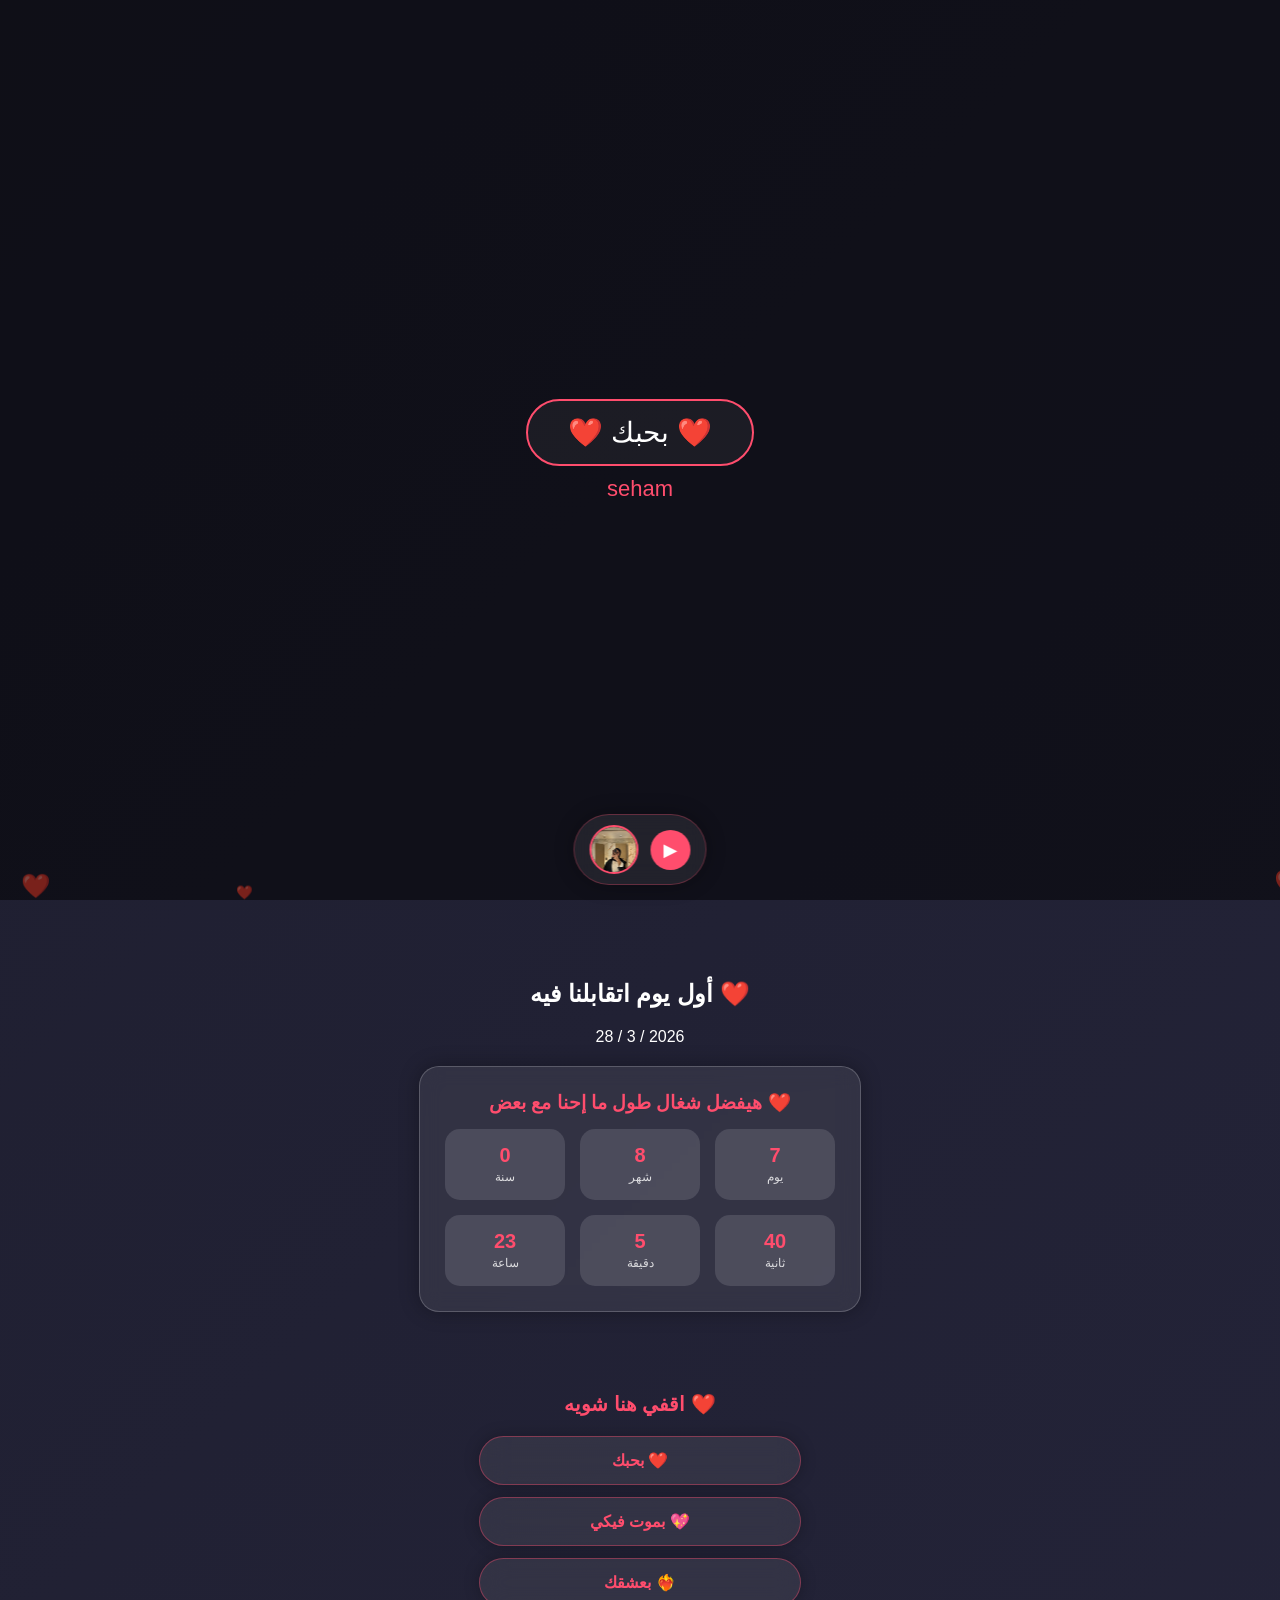
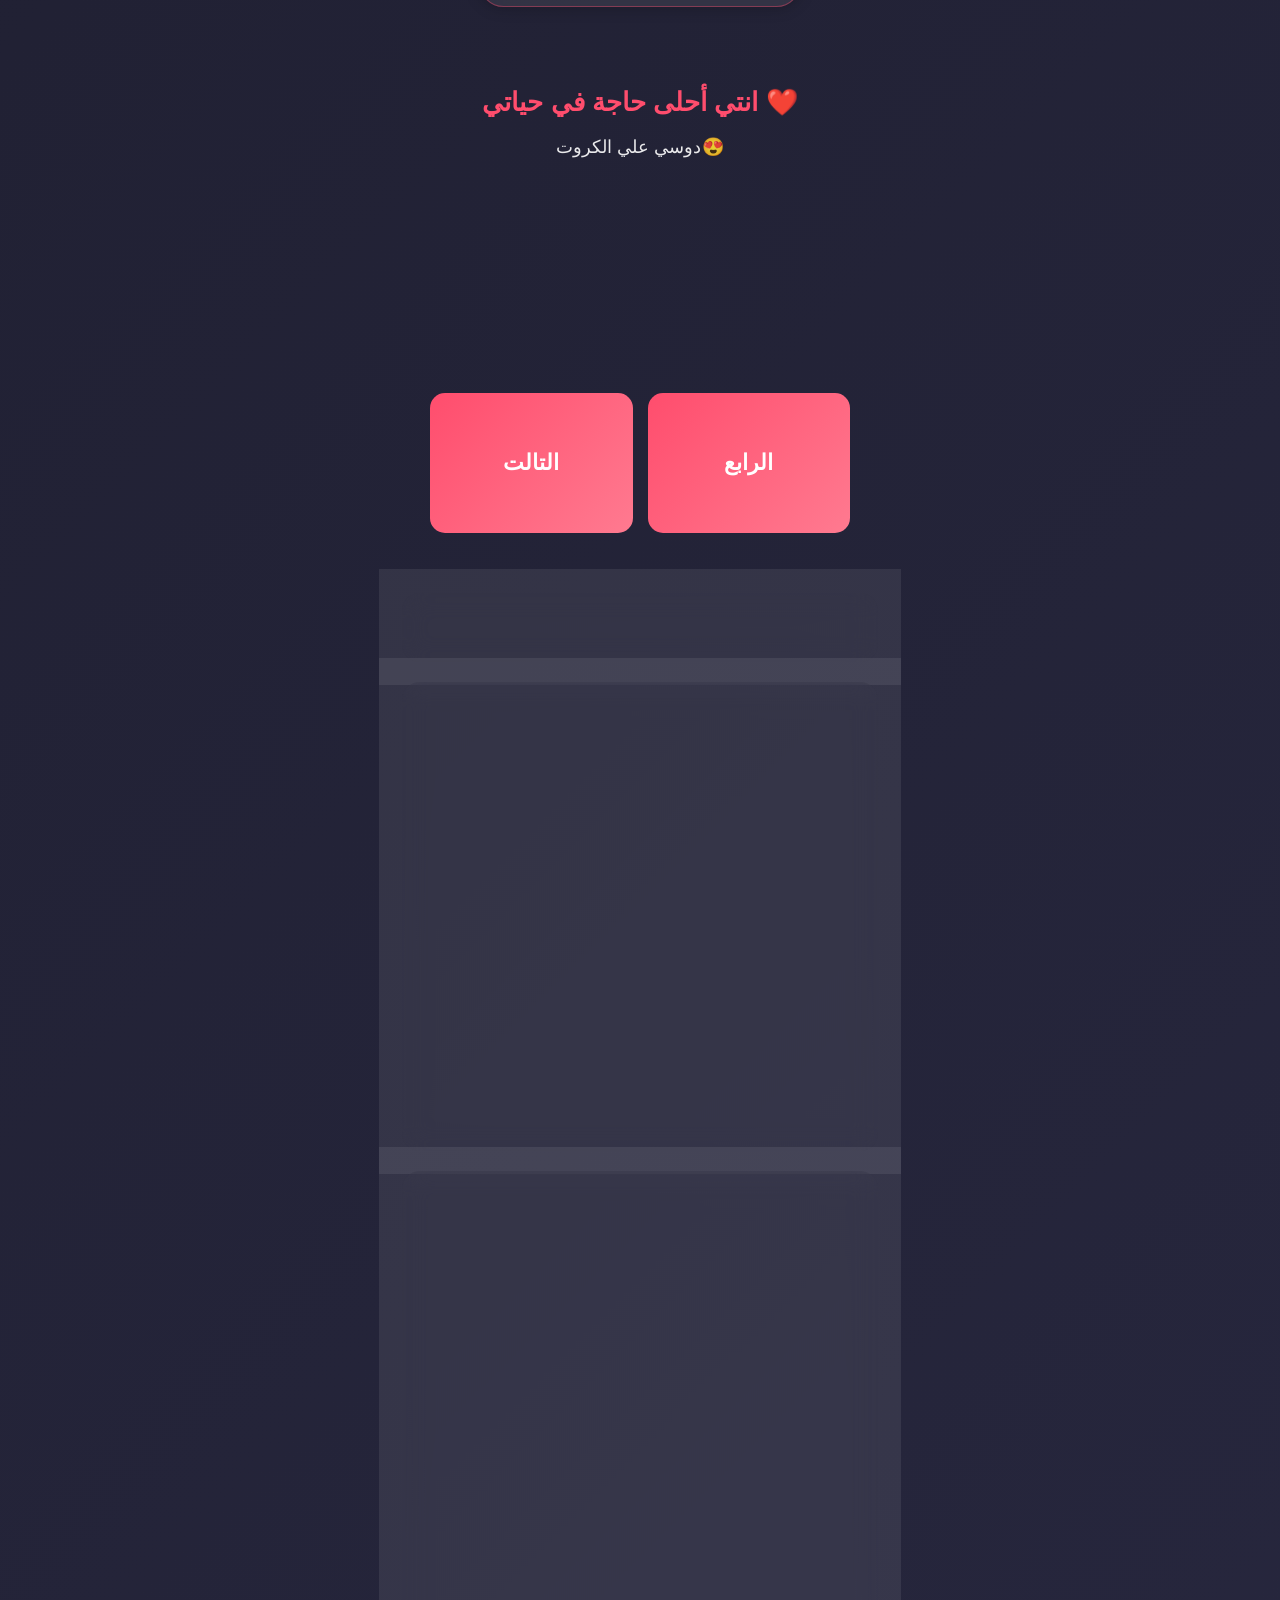
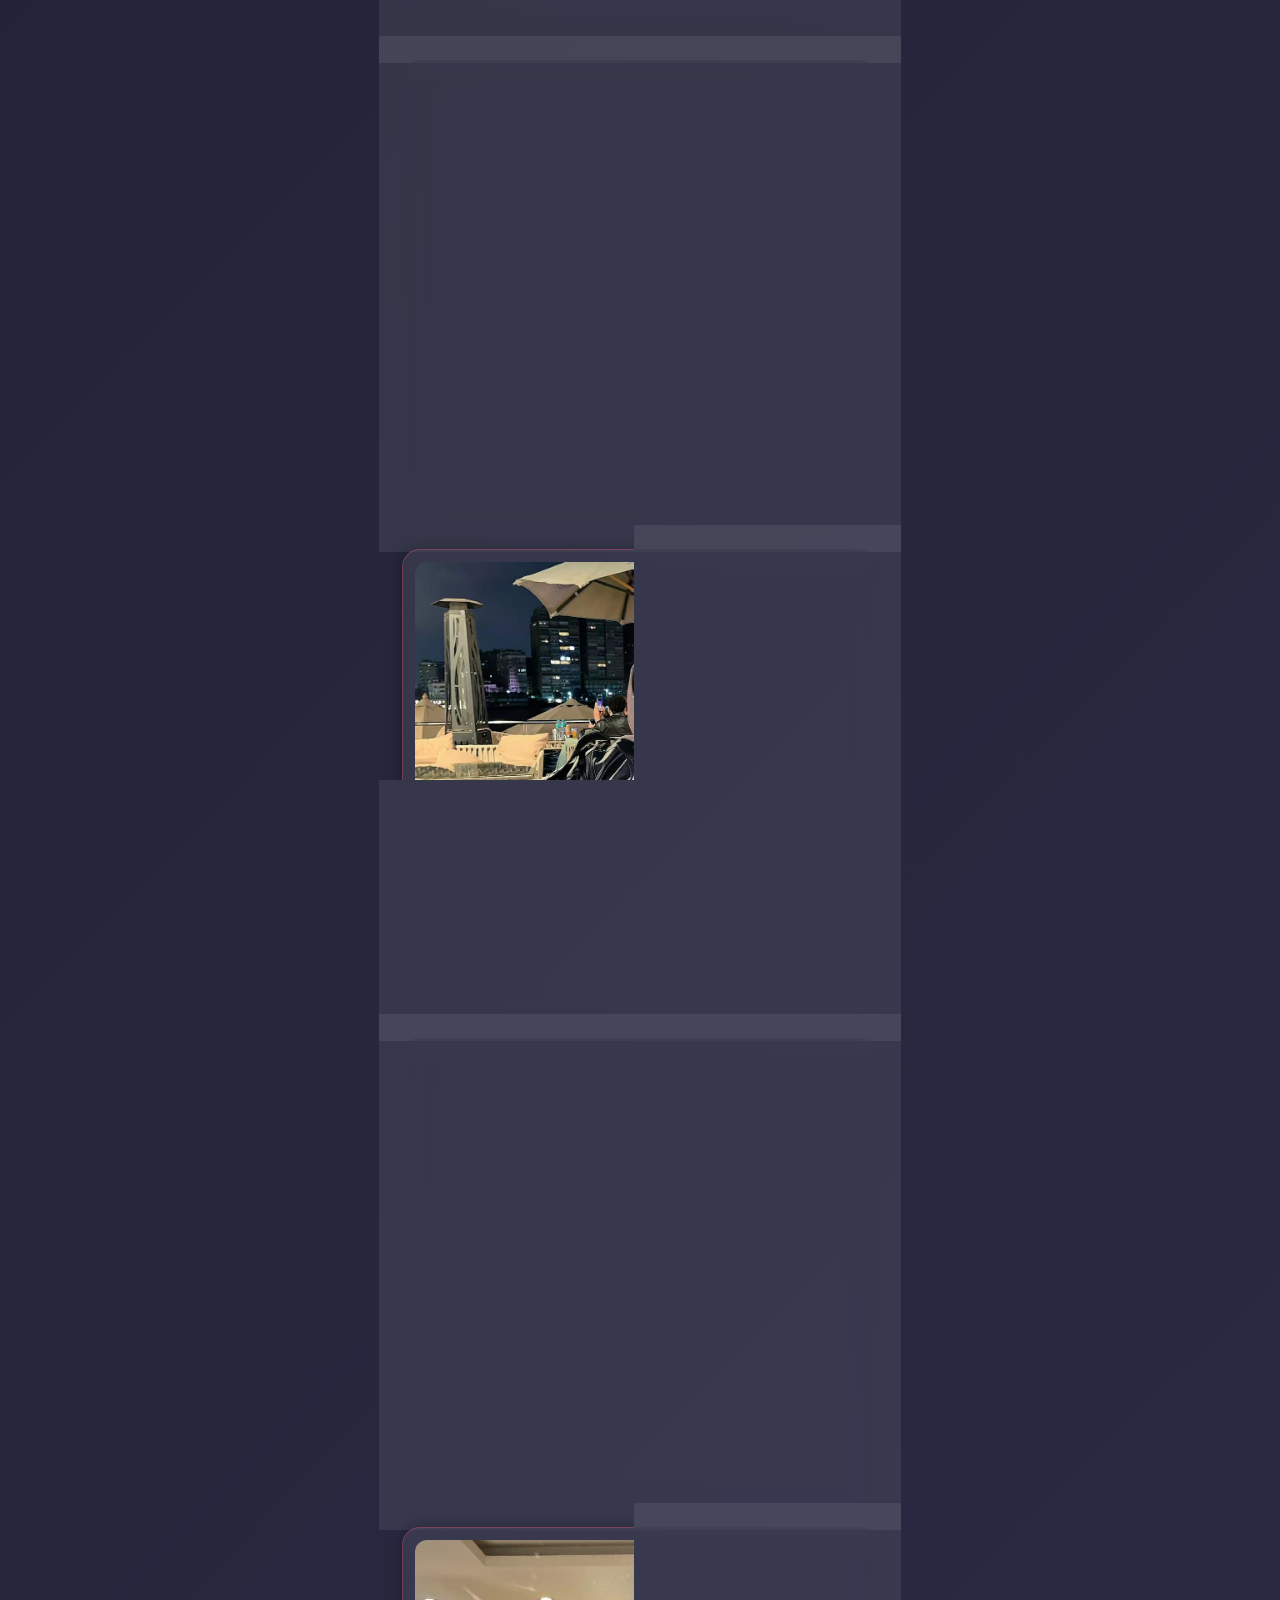
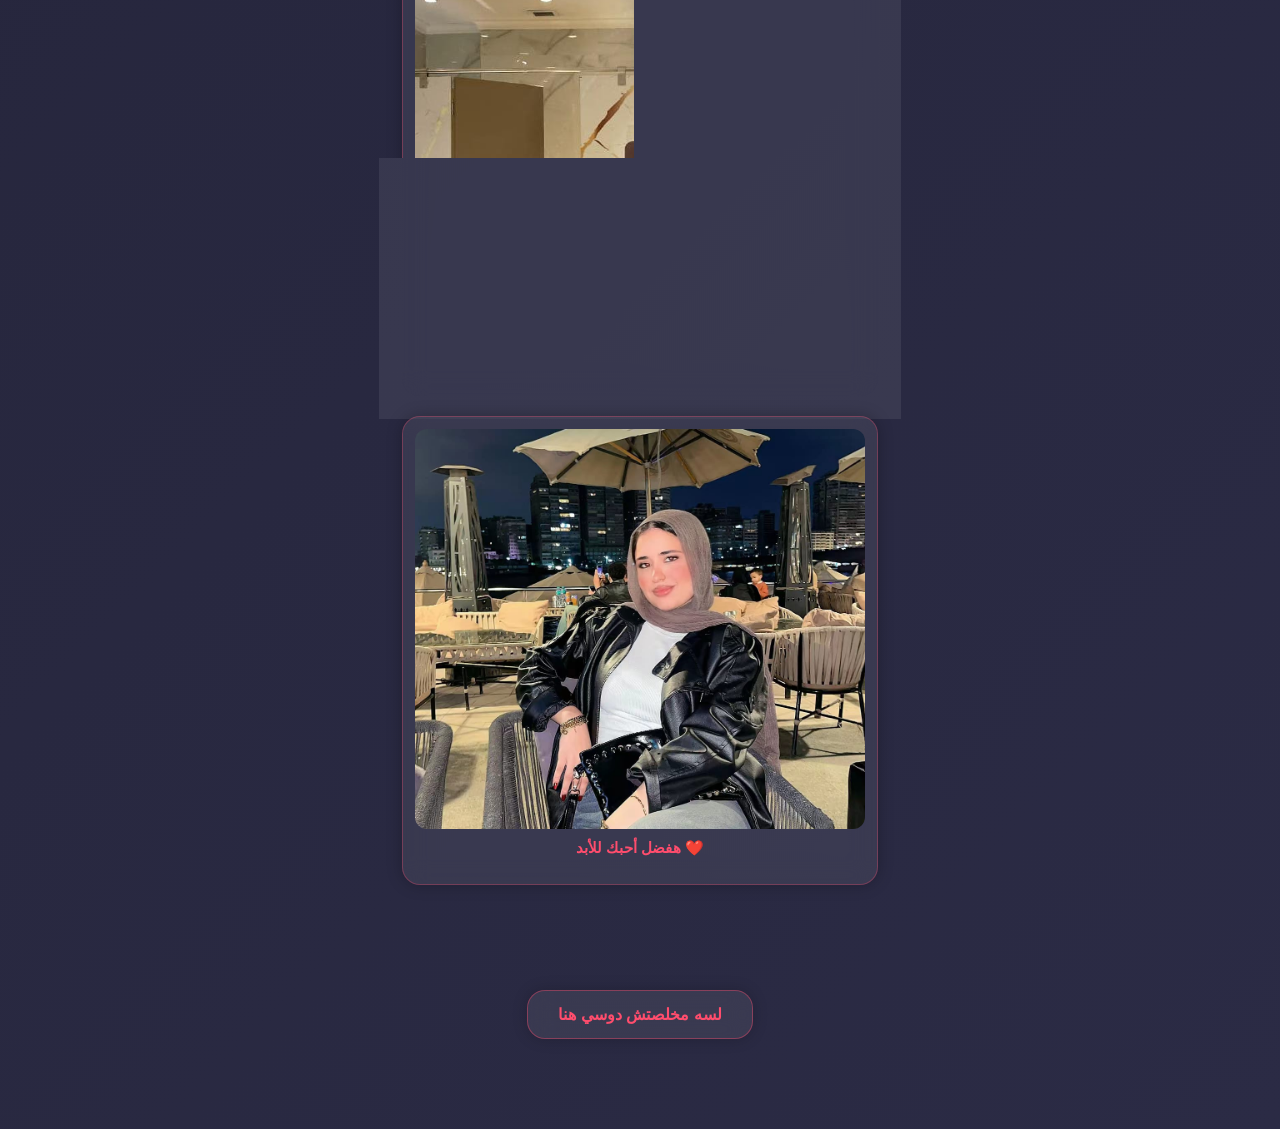
==== Home.html @ 2b034e65 "Add files via upload" ====
<!doctype html>
<html lang="ar">
  <head>
    <meta charset="UTF-8" />
    <title>My Love ❤️</title>
    <meta name="viewport" content="width=device-width, initial-scale=1.0" />
    <link rel="stylesheet" href="home.css" />
  </head>

  <body>
<div class="music-bar">

  <img src="soska 1.jpeg" class="music-img" id="musicImg">

  <button class="music-btn" onclick="toggleMusic()" id="musicBtn">
    ▶
  </button>

</div>

<audio id="music" loop>
  <source src="1583051726_tk.mp3" type="audio/mp3">
</audio>

    <div class="hero">
      <video autoplay muted loop class="hero-video">
        <source src="video.mp4" type="video/mp4" />
      </video>

      <div class="love-box">❤️ بحبك ❤️</div>
      <div class="name">seham</div>
    </div>
    <div class="section">
      <h2>أول يوم اتقابلنا فيه ❤️</h2>
      <p>28 / 3 / 2026</p>

      <!-- COUNTER -->
      <div class="counter-wrapper">
        <div class="counter-box">
          <h3 style="margin: 0 0 15px 0; color: #ff4d6d">
            هيفضل شغال طول ما إحنا مع بعض ❤️
          </h3>

          <div class="counter-grid">
            <div class="time-box">
              <span id="years">0</span><small>سنة</small>
            </div>
            <div class="time-box">
              <span id="months">0</span><small>شهر</small>
            </div>
            <div class="time-box">
              <span id="days">0</span><small>يوم</small>
            </div>
            <div class="time-box">
              <span id="hours">0</span><small>ساعة</small>
            </div>
            <div class="time-box">
              <span id="minutes">0</span><small>دقيقة</small>
            </div>
            <div class="time-box">
              <span id="seconds">0</span><small>ثانية</small>
            </div>
          </div>
        </div>
      </div>
    </div>

    <div class="stop-section">
      <h3>اقفي هنا شويه ❤️</h3>

      <div class="love-boxes">
        <div class="love-card">بحبك ❤️</div>
        <div class="love-card">بموت فيكي 💖</div>
        <div class="love-card">بعشقك ❤️‍🔥</div>
      </div>
    </div>

    <div class="section love-text">
      <h2>انتي أحلى حاجة في حياتي ❤️</h2>
      <p>دوسي علي الكروت😍</p>
    </div>

    <div class="cards">
      <div class="card" onclick="flip(this)">
        <div class="inner">
          <div class="front">اول كارت اهو</div>
          <div class="back">محبتش</div>
        </div>
      </div>

      <div class="card" onclick="flip(this)">
        <div class="inner">
          <div class="front">التاني</div>
          <div class="back">ولا بحب</div>
        </div>
      </div>

      <div class="card" onclick="flip(this)">
        <div class="inner">
          <div class="front">التالت</div>
          <div class="back">ولا هحب حد</div>
        </div>
      </div>

      <div class="card" onclick="flip(this)">
        <div class="inner">
          <div class="front">الرابع</div>
          <div class="back">زي ما حبيتك ❤️</div>
        </div>
      </div>
    </div>

    <div class="section glass-gallery">
      <div class="memory">
        <p>حياتي باختصار هنا <span class="down-hand">👇</span></p>
      </div>

      <div class="memory">
        <img src="soska 1.jpeg" />
        <p>ضحكتك اللي تخليني أعيش 😍</p>
      </div>

      <div class="memory">
        <img src="soska 2.jpeg" />
        <p>كل يوم معاكي أحلى ❤️</p>
      </div>

      <div class="memory">
        <img src="soska 3.jpeg" />
        <p>قلبك أجمل حاجة 💖</p>
      </div>

      <div class="memory">
        <img src="soska 4.jpeg" />
        <p>بحبك أكتر من نفسي ❤️</p>
      </div>

      <div class="memory">
        <img src="soska 5.jpeg" />
        <p>انتي الحلم الحقيقي ✨</p>
      </div>

      <div class="memory">
        <img src="soska 1.jpeg" />
        <p>وجودك أمان 😍</p>
      </div>

      <div class="memory">
        <img src="soska 4.jpeg" />
        <p>هفضل أحبك للأبد ❤️</p>
      </div>
    </div>

    <button class="glass-btn pulse-btn" onclick="showPopup()">
      لسه مخلصتش دوسي هنا
    </button>

    <div id="popup">
      <div class="popup-content">
        <h2>سوسكا ❤️</h2>
        <p id="msg"></p>
        <button class="close" onclick="closePopup()">اقفلي ❤️</button>
      </div>
    </div>

    <script>
      /* music */
      document.body.addEventListener(
        "click",
        () => {
          document.getElementById("music").play();
        },
        { once: true },
      );

      /* counter */
      let start = new Date("2026-03-28T00:00:00");

      function updateCounter() {
        let now = new Date();

        let years = now.getFullYear() - start.getFullYear();
        let months = now.getMonth() - start.getMonth();
        let days = now.getDate() - start.getDate();
        let hours = now.getHours() - start.getHours();
        let minutes = now.getMinutes() - start.getMinutes();
        let seconds = now.getSeconds() - start.getSeconds();

        if (seconds < 0) {
          seconds += 60;
          minutes--;
        }
        if (minutes < 0) {
          minutes += 60;
          hours--;
        }
        if (hours < 0) {
          hours += 24;
          days--;
        }
        if (days < 0) {
          let prevMonthDays = new Date(
            now.getFullYear(),
            now.getMonth(),
            0,
          ).getDate();
          days += prevMonthDays;
          months--;
        }
        if (months < 0) {
          months += 12;
          years--;
        }

        document.getElementById("years").innerText = years;
        document.getElementById("months").innerText = months;
        document.getElementById("days").innerText = days;
        document.getElementById("hours").innerText = hours;
        document.getElementById("minutes").innerText = minutes;
        document.getElementById("seconds").innerText = seconds;
      }

      setInterval(updateCounter, 1000);
      updateCounter();

      /* flip cards */
      function flip(el) {
        el.classList.toggle("flipped");
      }

      /* popup */
      function showPopup() {
        document.getElementById("popup").style.display = "flex";

        let message = "انتي أجمل حاجة في حياتي ومش هقدر أعيش من غيرك ❤️";
        let i = 0;

        document.getElementById("msg").innerText = "";

        let interval = setInterval(() => {
          document.getElementById("msg").innerText += message[i];
          i++;
          if (i >= message.length) clearInterval(interval);
        }, 70);
      }

      function closePopup() {
        document.getElementById("popup").style.display = "none";
      }

      /* hearts */
      setInterval(() => {
        let heart = document.createElement("div");
        heart.className = "heart";
        heart.innerText = "❤️";
        heart.style.left = Math.random() * 100 + "vw";
        heart.style.fontSize = Math.random() * 20 + 10 + "px";

        document.body.appendChild(heart);

        setTimeout(() => heart.remove(), 5000);
      }, 500);

let music = document.getElementById("music");
let img = document.getElementById("musicImg");
let btn = document.getElementById("musicBtn");

function toggleMusic() {
    if (music.paused) {
        music.play();
        img.classList.remove("paused");
        btn.innerHTML = "⏸";
    } else {
        music.pause();
        img.classList.add("paused");
        btn.innerHTML = "▶";
    }
}
    </script>
  </body>
</html>
---- home.css ----
body {
        margin: 0;
        font-family: Arial;
        text-align: center;
        background: linear-gradient(135deg, #1e1e2f, #2b2b45);
        color: white;
        overflow-x: hidden;
        scroll-behavior: smooth;
      }

      /* hearts */
      .heart {
        position: fixed;
        bottom: 0;
        color: #ff4d6d;
        animation: float 5s linear infinite;
      }

      @keyframes float {
        0% {
          transform: translateY(0);
          opacity: 1;
        }
        100% {
          transform: translateY(-800px);
          opacity: 0;
        }
      }

.hero {
    height: 100vh;
    display: flex;
    flex-direction: column;
    justify-content: center;
    align-items: center;
    position: relative;
    overflow: hidden;
}

/* الفيديو في الخلفية */
.hero-video {
    position: absolute;
    top: 0;
    left: 0;

    width: 100%;
    height: 100%;

    object-fit: cover;
    z-index: 1;
}

/* overlay عشان الكلام يبان */
.hero::before {
    content: "";
    position: absolute;
    top: 0;
    left: 0;

    width: 100%;
    height: 100%;

    background: rgba(0,0,0,0.5);
    z-index: 2;
}

/* الكلام فوق الفيديو */
.hero > *:not(video) {
    position: relative;
    z-index: 3;
}

      .love-box {
        border: 2px solid #ff4d6d;
        border-radius: 50px;
        padding: 15px 40px;
        font-size: 28px;
        background: rgba(255, 255, 255, 0.05);
      }

      .name {
        font-size: 22px;
        color: #ff4d6d;
        margin-top: 10px;
      }

      /* sections */
      .section {
        margin: 80px 0;
      }

      /* ====== COUNTER STYLES ====== */

      .counter-wrapper {
        display: flex;
        justify-content: center;
        margin-top: 20px;
      }

      .counter-box {
        background: rgba(255, 255, 255, 0.08);
        border: 1px solid rgba(255, 255, 255, 0.2);
        padding: 25px;
        border-radius: 20px;
        backdrop-filter: blur(10px);
        box-shadow: 0 0 20px rgba(0, 0, 0, 0.3);
      }

      .counter-grid {
        display: grid;
        grid-template-columns: repeat(3, 1fr);
        gap: 15px;
      }

      .time-box {
        background: rgba(255, 255, 255, 0.12);
        padding: 15px;
        border-radius: 15px;
        min-width: 90px;
      }

      .time-box span {
        display: block;
        font-size: 20px;
        font-weight: bold;
        color: #ff4d6d;
      }

      .time-box small {
        font-size: 12px;
        opacity: 0.8;
      }

      /* cards */
      .cards {
        display: flex;
        justify-content: center;
        gap: 15px;
        flex-wrap: wrap;
      }

      .card {
        width: 110px;
        height: 140px;
        perspective: 1000px;
        cursor: pointer;
      }

      .inner {
        width: 100%;
        height: 100%;
        position: relative;
        transition: 0.6s;
        transform-style: preserve-3d;
      }

      .card.flipped .inner {
        transform: rotateY(180deg);
      }

      .front,
      .back {
        position: absolute;
        width: 100%;
        height: 100%;
        border-radius: 15px;
        display: flex;
        align-items: center;
        justify-content: center;
        backface-visibility: hidden;
      }

      .front {
        background: #ff4d6d;
      }
      .back {
        background: #fff;
        color: #ff4d6d;
        transform: rotateY(180deg);
      }

      /* gallery */
      .gallery {
        display: flex;
        flex-wrap: wrap;
        justify-content: center;
      }

      .photo {
        margin: 10px;
      }

      .photo img {
        width: 120px;
        border-radius: 10px;
      }



#popup {
    display: none;
    position: fixed;
    top: 0;
    left: 0;
    width: 100%;
    height: 100%;

    background: rgba(0,0,0,0.6);
    backdrop-filter: blur(6px);
    -webkit-backdrop-filter: blur(6px);

    justify-content: center;
    align-items: center;
}

/* glass box */
.popup-content {
    width: 85%;
    max-width: 400px;
    padding: 25px;
    border-radius: 20px;

    background: rgba(255, 255, 255, 0.08);
    backdrop-filter: blur(15px);
    -webkit-backdrop-filter: blur(15px);

    border: 1px solid rgba(255, 77, 109, 0.3);
    box-shadow: 0 0 25px rgba(0,0,0,0.4);

    text-align: center;

    animation: popIn 0.4s ease;
}

/* title */
.popup-content h2 {
    color: #ff4d6d;
    margin-bottom: 10px;
}

/* message */
#msg {
    font-size: 16px;
    line-height: 1.8;   
    color: white;
    margin-bottom: 20px;
    white-space: pre-wrap; 
    word-break: break-word;
}

/* close button */
.close {
    padding: 10px 20px;
    border: 1px solid rgba(255, 77, 109, 0.4);
    border-radius: 15px;

    background: rgba(255, 255, 255, 0.08);
    backdrop-filter: blur(10px);

    color: #ff4d6d;
    font-weight: bold;

    cursor: pointer;
    transition: 0.3s;
}

.close:hover {
    transform: scale(1.05);
    box-shadow: 0 0 20px rgba(255, 77, 109, 0.4);
}

/* animation */
@keyframes popIn {
    from {
        transform: scale(0.7);
        opacity: 0;
    }
    to {
        transform: scale(1);
        opacity: 1;
    }
}

      .popup-content {
        text-align: center;
      }

      .close {
        margin-top: 20px;
        background: white;
        color: #ff4d6d;
      }
      /* love text */
.love-text h2 {
    font-size: 26px;
    margin-bottom: 10px;
    color: #ff4d6d;
}

.love-text p {
    font-size: 18px;
    opacity: 0.9;
}

/* cards layout (2 per row) */
.cards {
    display: grid;
    grid-template-columns: repeat(2, 1fr);
    gap: 15px;
    padding: 0 20px;
    max-width: 420px;
    margin: auto;
}

/* card */
.card {
    width: 100%;
    height: 140px;
    perspective: 1000px;
    cursor: pointer;
}

/* inner */
.inner {
    width: 100%;
    height: 100%;
    position: relative;
    transition: 0.6s;
    transform-style: preserve-3d;
}

/* flip */
.card.flipped .inner {
    transform: rotateY(180deg);
}

/* front/back common */
.front, .back {
    position: absolute;
    width: 100%;
    height: 100%;
    border-radius: 15px;
    display: flex;
    align-items: center;
    justify-content: center;
    backface-visibility: hidden;
    -webkit-backface-visibility: hidden;
}

/* FRONT */
.front {
    background: linear-gradient(135deg, #ff4d6d, #ff7a90);
    color: white;
    font-size: 22px;
    font-weight: bold;
    transition: 0.3s;
}

/* BACK (glass effect) */
.back {
    background: rgba(255, 255, 255, 0.08);
    backdrop-filter: blur(12px);
    -webkit-backdrop-filter: blur(12px);
    border: 1px solid rgba(255, 77, 109, 0.4);
    color: #ff4d6d;
    font-weight: bold;
    transform: rotateY(180deg);
    transition: 0.3s;
}

/* glow لما يتقلب */
.card.flipped .back {
    animation: glow 1.5s infinite alternate;
}

/* مهم: يخفي الوجه الأمامي تمامًا */
.card.flipped .front {
    opacity: 0;
}

/* glow animation */
@keyframes glow {
    0% {
        box-shadow: 0 0 5px rgba(255, 77, 109, 0.3);
        filter: brightness(1);
    }
    100% {
        box-shadow: 0 0 25px rgba(255, 77, 109, 0.9),
                    0 0 50px rgba(255, 77, 109, 0.6);
        filter: brightness(1.2);
    }
}

/* gallery container */
.glass-gallery {
    display: flex;
    flex-direction: column;
    align-items: center;
    gap: 20px;
    margin-top: 60px;
}

/* each box */
.memory {
    width: 100%;
    max-width: 450px;
    padding: 12px;   /* زودنا شوية عشان الشكل */
    border-radius: 18px;

    background: rgba(255, 255, 255, 0.08);
    backdrop-filter: blur(12px);
    -webkit-backdrop-filter: blur(12px);

    border: 1px solid rgba(255, 77, 109, 0.3);
    box-shadow: 0 0 15px rgba(0,0,0,0.25);

    transition: 0.3s;
}

/* image */
.memory img {
    width: 100%;
    border-radius: 12px;
    display: block;

    height: 400px;   /* هنا بالظبط 👇 */
    object-fit: cover;
}

/* text */
.memory p {
    margin-top: 10px;
    font-size: 15px;
    color: #ff4d6d;
    font-weight: bold;
}

/* hover effect */
.memory:hover {
    transform: translateY(-5px);
    box-shadow: 0 0 25px rgba(255, 77, 109, 0.4);
}

.memory:hover img {
    transform: scale(1.02);
}
.down-hand {
    display: inline-block;
    animation: bounceDown 1s infinite;
}

@keyframes bounceDown {
    0%, 100% { transform: translateY(0); }
    50% { transform: translateY(5px); }
}

.glass-btn {
    margin-top: 25px;
    margin-bottom: 90px;
    padding: 14px 30px;
    border: 1px solid rgba(255, 77, 109, 0.4);
    border-radius: 18px;
    background: rgba(255, 255, 255, 0.08);
    backdrop-filter: blur(12px);
    -webkit-backdrop-filter: blur(12px);
    color: #ff4d6d;
    font-size: 16px;
    font-weight: bold;
    cursor: pointer;
    transition: 0.3s;
    box-shadow: 0 0 15px rgba(0,0,0,0.2);
}

/* hover */
.glass-btn:hover {
    transform: scale(1.06);
    background: rgba(255, 255, 255, 0.12);
    box-shadow: 0 0 25px rgba(255, 77, 109, 0.5);
}

/* 🔥 pulse glow animation */
.pulse-btn {
    animation: pulseGlow 1.8s infinite;
}

@keyframes pulseGlow {
    0% {
        box-shadow: 0 0 10px rgba(255, 77, 109, 0.3);
        transform: scale(1);
    }
    50% {
        box-shadow: 0 0 25px rgba(255, 77, 109, 0.7);
        transform: scale(1.03);
    }
    100% {
        box-shadow: 0 0 10px rgba(255, 77, 109, 0.3);
        transform: scale(1);
    }
}

/* section text */
.stop-section {
    margin-top: 40px;
    text-align: center;
}

.stop-section h3 {
    color: #ff4d6d;
    font-size: 20px;
    margin-bottom: 20px;
}

/* container */
.love-boxes {
    display: flex;
    flex-direction: column; /* يخليهم تحت بعض */
    align-items: center;
    gap: 12px;
}

/* glass cards */
.love-card {
    width: 280px;        /* عرض ثابت */
    text-align: center;

    padding: 14px 20px;
    border-radius: 50px;

    background: rgba(255, 255, 255, 0.08);
    backdrop-filter: blur(12px);
    -webkit-backdrop-filter: blur(12px);

    border: 1px solid rgba(255, 77, 109, 0.4);

    color: #ff4d6d;
    font-weight: bold;

    box-shadow: 0 0 15px rgba(0,0,0,0.25);

    animation: glowPulse 1.8s infinite;

    transition: 0.3s;
}

/* hover */
.love-card:hover {
    transform: scale(1.08);
}

/* glow animation */
@keyframes glowPulse {
    0% {
        box-shadow: 0 0 8px rgba(255, 77, 109, 0.3);
    }
    50% {
        box-shadow: 0 0 25px rgba(255, 77, 109, 0.8);
    }
    100% {
        box-shadow: 0 0 8px rgba(255, 77, 109, 0.3);
    }
}
@media (max-width: 480px) {
    .love-card {
        width: 85%;
    }
}

.music-bar {
    position: fixed;
    bottom: 15px;
    left: 50%;
    transform: translateX(-50%);

    display: flex;
    align-items: center;
    gap: 12px;

    padding: 10px 15px;

    background: rgba(255, 255, 255, 0.08);
    backdrop-filter: blur(12px);
    -webkit-backdrop-filter: blur(12px);

    border: 1px solid rgba(255, 77, 109, 0.3);
    border-radius: 50px;

    box-shadow: 0 0 20px rgba(0,0,0,0.3);

    z-index: 9999;
}

/* صورة بتلف */
.music-img {
    width: 45px;
    height: 45px;
    border-radius: 50%;
    border: 2px solid #ff4d6d;
    object-fit: cover;

    animation: spin 3s linear infinite;
}

/* توقف الدوران */
.music-img.paused {
    animation-play-state: paused;
}

/* زرار */
.music-btn {
    width: 40px;
    height: 40px;

    border: none;
    border-radius: 50%;

    background: #ff4d6d;
    color: white;
    font-size: 18px;

    cursor: pointer;
    transition: 0.3s;
}

.music-btn:hover {
    transform: scale(1.1);
    box-shadow: 0 0 15px rgba(255,77,109,0.5);
}

/* دوران */
@keyframes spin {
    100% {
        transform: rotate(360deg);
    }
}
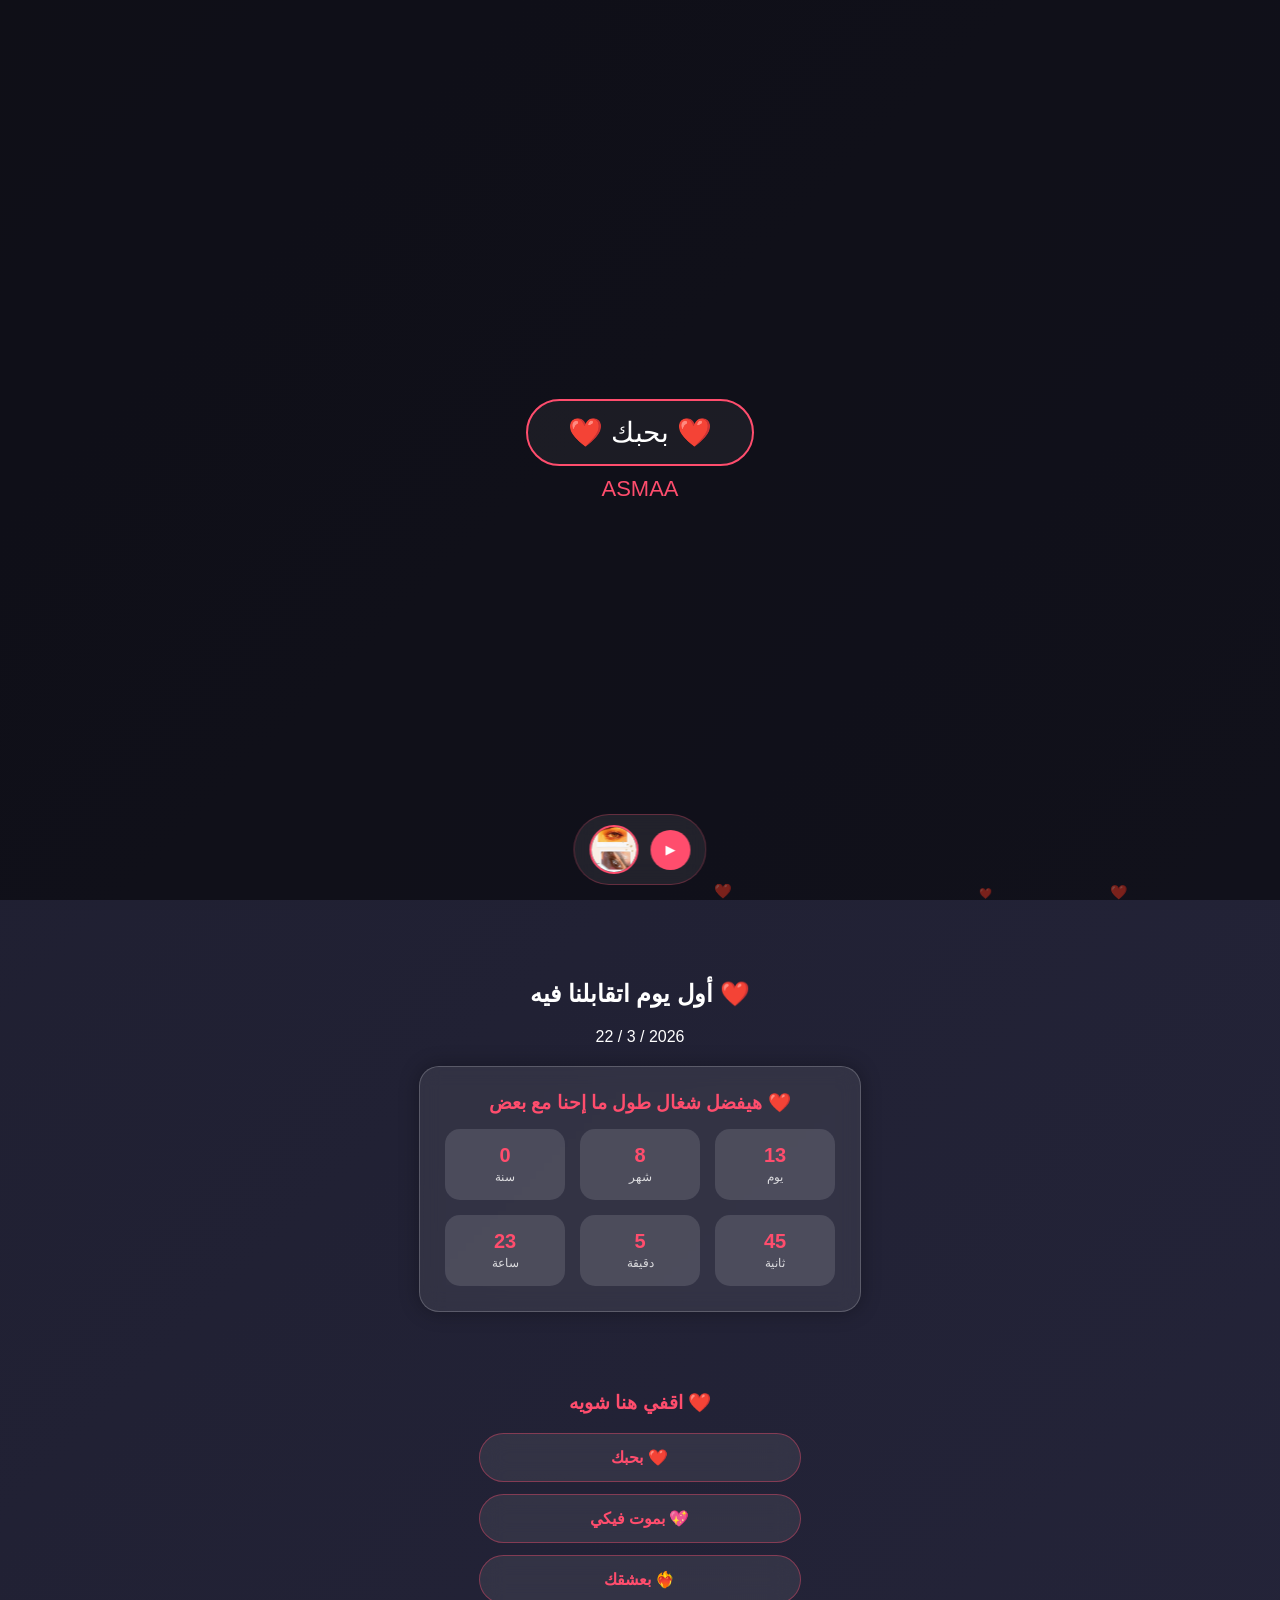
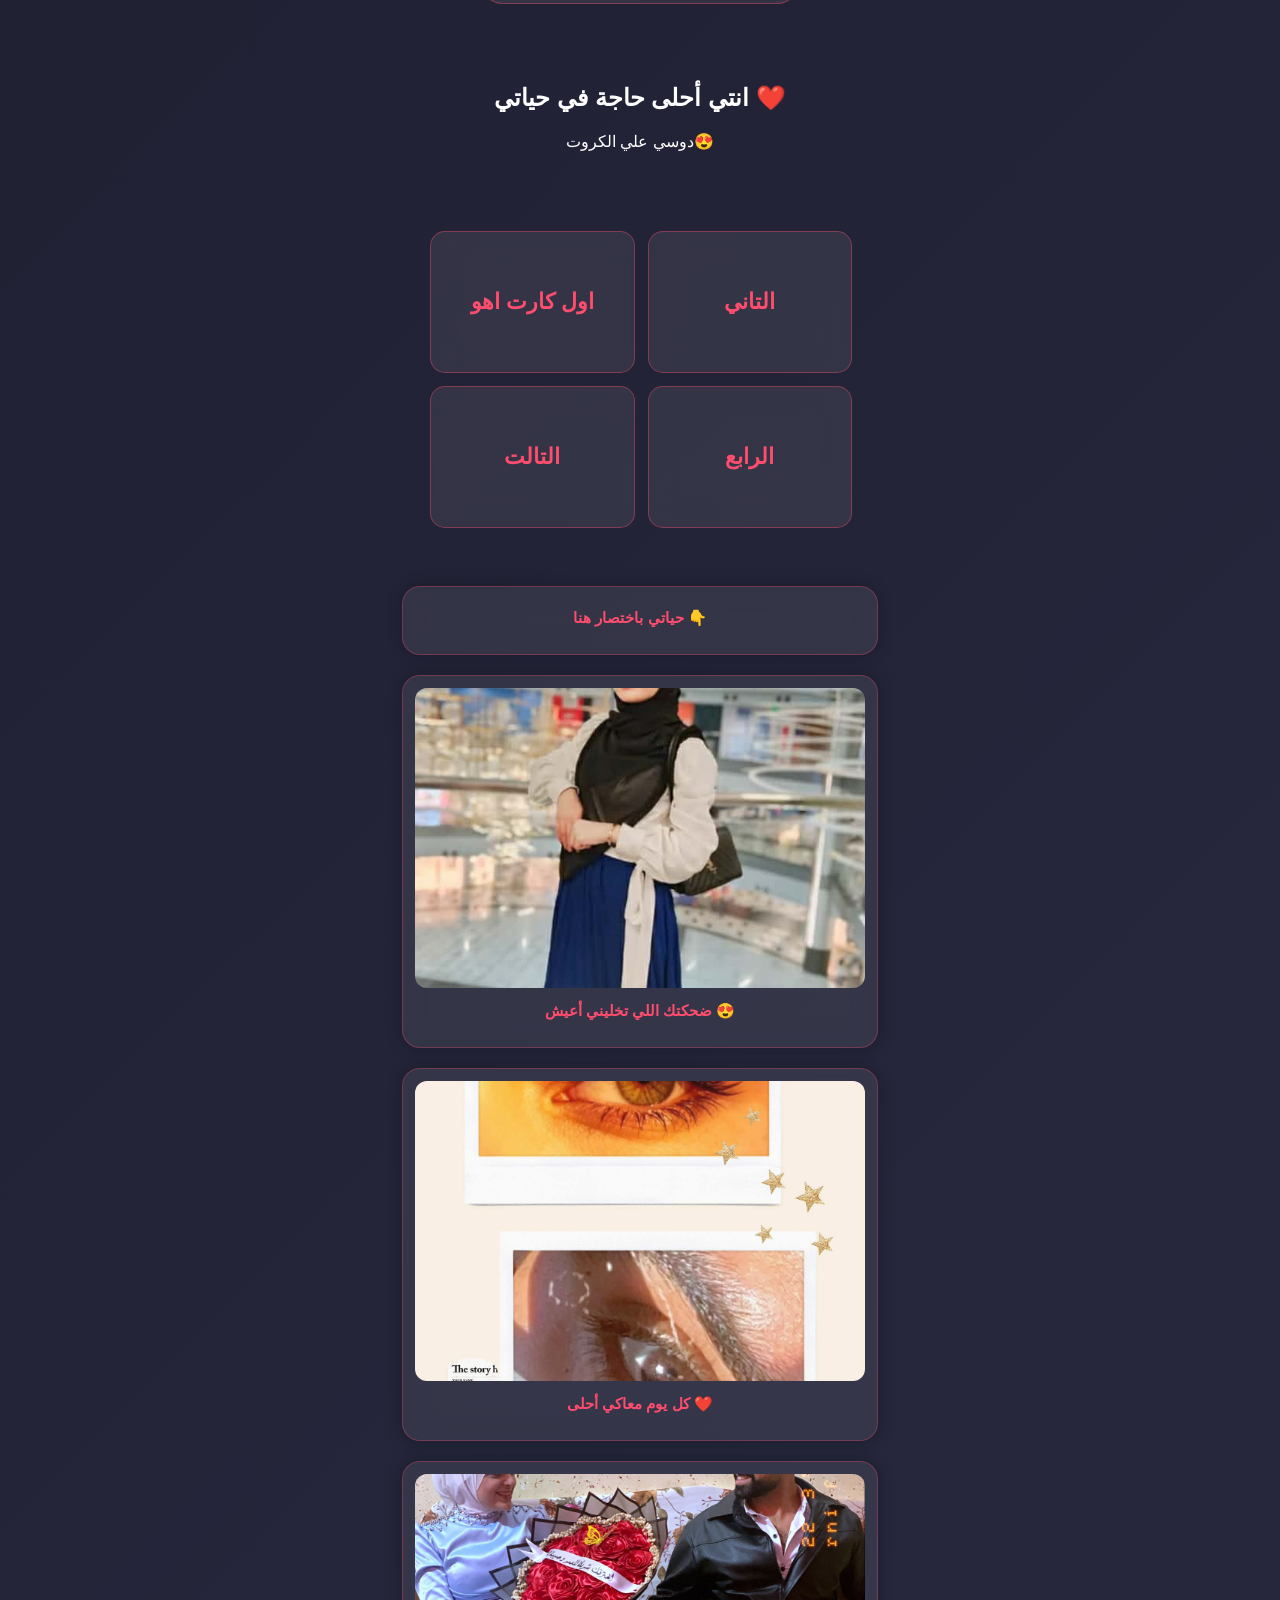
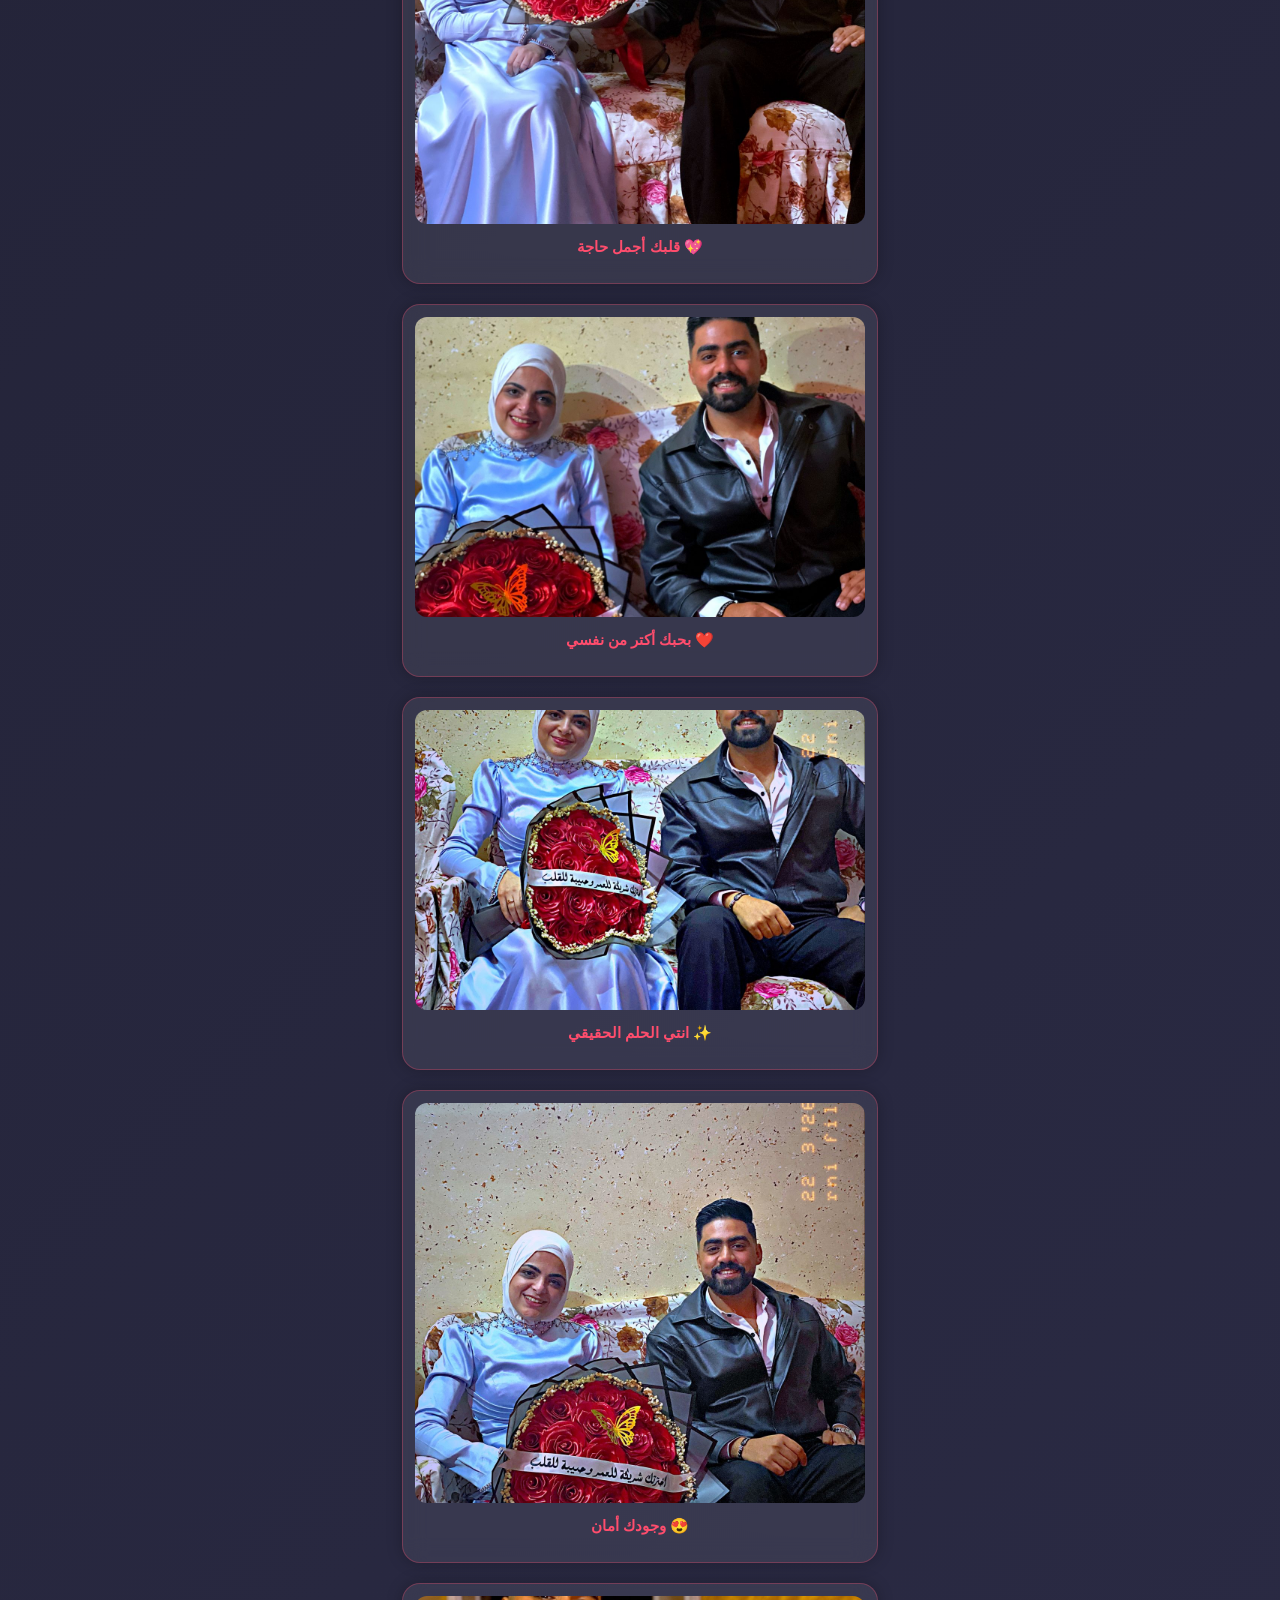
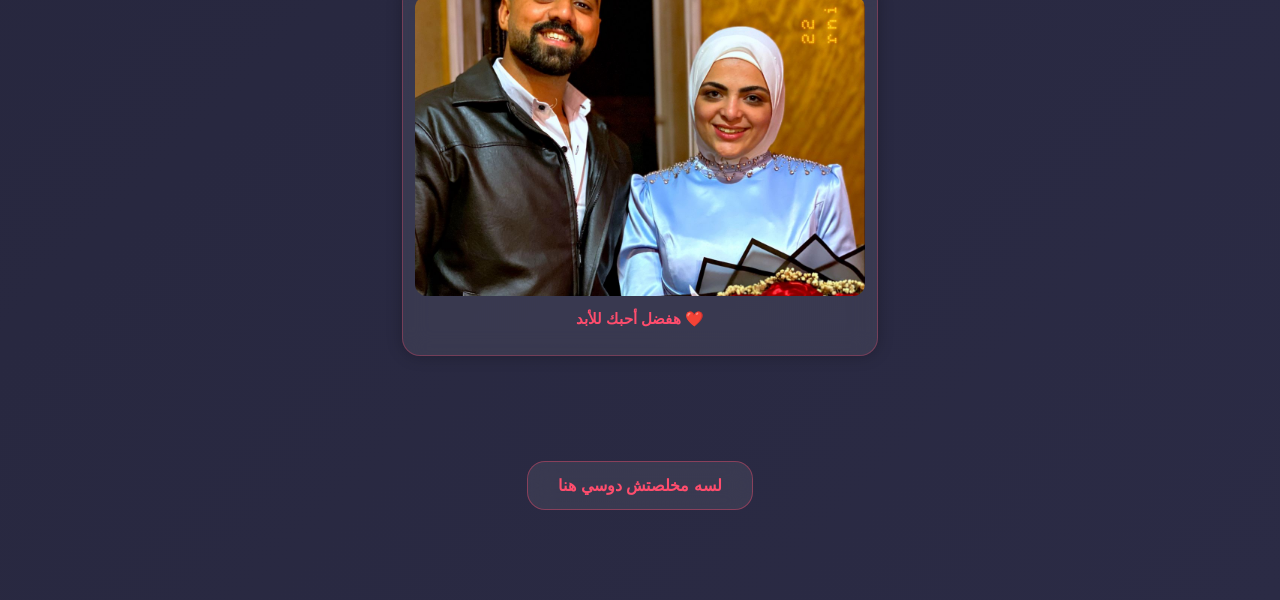
==== commit 5d0ede25: "Add files via upload" ====
--- a/Home.html
+++ b/Home.html
@@ -8,31 +8,34 @@
   </head>
 
   <body>
-<div class="music-bar">
-
-  <img src="soska 1.jpeg" class="music-img" id="musicImg">
-
-  <button class="music-btn" onclick="toggleMusic()" id="musicBtn">
-    ▶
-  </button>
-
-</div>
-
-<audio id="music" loop>
-  <source src="1583051726_tk.mp3" type="audio/mp3">
-</audio>
-
+
+    <!-- MUSIC BAR -->
+    <div class="music-bar">
+      <img src="mostafa 3.jpeg" class="music-img" id="musicImg">
+
+      <button class="music-btn" onclick="toggleMusic()" id="musicBtn">
+        ▶
+      </button>
+    </div>
+
+    <audio id="music" loop>
+      <source src="1583051726_sc.mp3" type="audio/mp3">
+    </audio>
+
+    <!-- HERO -->
     <div class="hero">
       <video autoplay muted loop class="hero-video">
         <source src="video.mp4" type="video/mp4" />
       </video>
 
       <div class="love-box">❤️ بحبك ❤️</div>
-      <div class="name">seham</div>
-    </div>
+      <div class="name">ASMAA</div>
+    </div>
+
+    <!-- SECTION 1 -->
     <div class="section">
       <h2>أول يوم اتقابلنا فيه ❤️</h2>
-      <p>28 / 3 / 2026</p>
+      <p>22 / 3 / 2026</p>
 
       <!-- COUNTER -->
       <div class="counter-wrapper">
@@ -42,29 +45,18 @@
           </h3>
 
           <div class="counter-grid">
-            <div class="time-box">
-              <span id="years">0</span><small>سنة</small>
-            </div>
-            <div class="time-box">
-              <span id="months">0</span><small>شهر</small>
-            </div>
-            <div class="time-box">
-              <span id="days">0</span><small>يوم</small>
-            </div>
-            <div class="time-box">
-              <span id="hours">0</span><small>ساعة</small>
-            </div>
-            <div class="time-box">
-              <span id="minutes">0</span><small>دقيقة</small>
-            </div>
-            <div class="time-box">
-              <span id="seconds">0</span><small>ثانية</small>
-            </div>
+            <div class="time-box"><span id="years">0</span><small>سنة</small></div>
+            <div class="time-box"><span id="months">0</span><small>شهر</small></div>
+            <div class="time-box"><span id="days">0</span><small>يوم</small></div>
+            <div class="time-box"><span id="hours">0</span><small>ساعة</small></div>
+            <div class="time-box"><span id="minutes">0</span><small>دقيقة</small></div>
+            <div class="time-box"><span id="seconds">0</span><small>ثانية</small></div>
           </div>
         </div>
       </div>
     </div>
 
+    <!-- STOP SECTION -->
     <div class="stop-section">
       <h3>اقفي هنا شويه ❤️</h3>
 
@@ -75,11 +67,13 @@
       </div>
     </div>
 
+    <!-- LOVE TEXT -->
     <div class="section love-text">
       <h2>انتي أحلى حاجة في حياتي ❤️</h2>
       <p>دوسي علي الكروت😍</p>
     </div>
 
+    <!-- CARDS -->
     <div class="cards">
       <div class="card" onclick="flip(this)">
         <div class="inner">
@@ -110,71 +104,73 @@
       </div>
     </div>
 
+    <!-- GALLERY -->
     <div class="section glass-gallery">
       <div class="memory">
         <p>حياتي باختصار هنا <span class="down-hand">👇</span></p>
       </div>
 
       <div class="memory">
-        <img src="soska 1.jpeg" />
+        <img src="mostafa 2.jpeg" style="height: 300px;" />
         <p>ضحكتك اللي تخليني أعيش 😍</p>
       </div>
 
       <div class="memory">
-        <img src="soska 2.jpeg" />
+        <img src="mostafa 3.jpeg" style="height: 300px;" />
         <p>كل يوم معاكي أحلى ❤️</p>
       </div>
 
       <div class="memory">
-        <img src="soska 3.jpeg" />
+        <img  src="mostafa 4.jpeg"  style="height: 350PX;" />
         <p>قلبك أجمل حاجة 💖</p>
       </div>
 
       <div class="memory">
-        <img src="soska 4.jpeg" />
+        <img src="mostafa 5.jpeg" style="height: 300PX;" />
         <p>بحبك أكتر من نفسي ❤️</p>
       </div>
 
       <div class="memory">
-        <img src="soska 5.jpeg" />
+        <img src="mostafa 6.jpeg" style="height: 300px;" />
         <p>انتي الحلم الحقيقي ✨</p>
       </div>
 
       <div class="memory">
-        <img src="soska 1.jpeg" />
+        <img src="mostafa 7.jpeg"  />
         <p>وجودك أمان 😍</p>
       </div>
 
       <div class="memory">
-        <img src="soska 4.jpeg" />
+        <img src="mostafa 8.jpeg" style="height: 300px;" />
         <p>هفضل أحبك للأبد ❤️</p>
       </div>
     </div>
 
+    <!-- BUTTON -->
     <button class="glass-btn pulse-btn" onclick="showPopup()">
       لسه مخلصتش دوسي هنا
     </button>
 
+    <!-- POPUP -->
     <div id="popup">
       <div class="popup-content">
-        <h2>سوسكا ❤️</h2>
+        <h2>قطتي ❤️</h2>
         <p id="msg"></p>
         <button class="close" onclick="closePopup()">اقفلي ❤️</button>
       </div>
     </div>
 
+    <!-- SCRIPT -->
     <script>
-      /* music */
       document.body.addEventListener(
         "click",
         () => {
           document.getElementById("music").play();
         },
-        { once: true },
+        { once: true }
       );
 
-      /* counter */
-      let start = new Date("2026-03-28T00:00:00");
+      let start = new Date("2026-03-22T00:00:00");
 
       function updateCounter() {
         let now = new Date();
@@ -202,7 +198,7 @@
           let prevMonthDays = new Date(
             now.getFullYear(),
             now.getMonth(),
-            0,
+            0
           ).getDate();
           days += prevMonthDays;
           months--;
@@ -223,16 +219,14 @@
       setInterval(updateCounter, 1000);
       updateCounter();
 
-      /* flip cards */
       function flip(el) {
         el.classList.toggle("flipped");
       }
 
-      /* popup */
       function showPopup() {
         document.getElementById("popup").style.display = "flex";
 
-        let message = "انتي أجمل حاجة في حياتي ومش هقدر أعيش من غيرك ❤️";
+        let message = "  الحُبُّ قَدَري، وأنتِ قَدَري، سأبقى أُحِبُّكِ حتّى تُفارِقَ الرّوحُ جَسَدي، ما دامَ اللهُ يَسمَعُني... سأَتَمَنّاكِ❤️";
         let i = 0;
 
         document.getElementById("msg").innerText = "";
@@ -248,7 +242,6 @@
         document.getElementById("popup").style.display = "none";
       }
 
-      /* hearts */
       setInterval(() => {
         let heart = document.createElement("div");
         heart.className = "heart";
@@ -261,21 +254,22 @@
         setTimeout(() => heart.remove(), 5000);
       }, 500);
 
-let music = document.getElementById("music");
-let img = document.getElementById("musicImg");
-let btn = document.getElementById("musicBtn");
-
-function toggleMusic() {
-    if (music.paused) {
-        music.play();
-        img.classList.remove("paused");
-        btn.innerHTML = "⏸";
-    } else {
-        music.pause();
-        img.classList.add("paused");
-        btn.innerHTML = "▶";
-    }
-}
+      let music = document.getElementById("music");
+      let img = document.getElementById("musicImg");
+      let btn = document.getElementById("musicBtn");
+
+      function toggleMusic() {
+        if (music.paused) {
+          music.play();
+          img.classList.remove("paused");
+          btn.innerHTML = "⏸";
+        } else {
+          music.pause();
+          img.classList.add("paused");
+          btn.innerHTML = "▶";
+        }
+      }
     </script>
+
   </body>
-</html>
+</html>
--- a/home.css
+++ b/home.css
@@ -1,634 +1,542 @@
-      body {
-        margin: 0;
-        font-family: Arial;
-        text-align: center;
-        background: linear-gradient(135deg, #1e1e2f, #2b2b45);
-        color: white;
-        overflow-x: hidden;
-        scroll-behavior: smooth;
-      }
-
-      /* hearts */
-      .heart {
-        position: fixed;
-        bottom: 0;
-        color: #ff4d6d;
-        animation: float 5s linear infinite;
-      }
-
-      @keyframes float {
-        0% {
-          transform: translateY(0);
-          opacity: 1;
-        }
-        100% {
-          transform: translateY(-800px);
-          opacity: 0;
-        }
-      }
-
+body {
+  margin: 0;
+  font-family: Arial;
+  text-align: center;
+  background: linear-gradient(135deg, #1e1e2f, #2b2b45);
+  color: white;
+  overflow-x: hidden;
+  scroll-behavior: smooth;
+}
+
+/* hearts */
+.heart {
+  position: fixed;
+  bottom: 0;
+  color: #ff4d6d;
+  animation: float 5s linear infinite;
+}
+
+@keyframes float {
+  0% {
+    transform: translateY(0);
+    opacity: 1;
+  }
+  100% {
+    transform: translateY(-800px);
+    opacity: 0;
+  }
+}
+
+/* HERO */
 .hero {
-    height: 100vh;
-    display: flex;
-    flex-direction: column;
-    justify-content: center;
-    align-items: center;
-    position: relative;
-    overflow: hidden;
-}
-
-/* الفيديو في الخلفية */
+  height: 100vh;
+  display: flex;
+  flex-direction: column;
+  justify-content: center;
+  align-items: center;
+  position: relative;
+  overflow: hidden;
+}
+
+/* video background */
 .hero-video {
-    position: absolute;
-    top: 0;
-    left: 0;
-
-    width: 100%;
-    height: 100%;
-
-    object-fit: cover;
-    z-index: 1;
-}
-
-/* overlay عشان الكلام يبان */
+  position: absolute;
+  top: 0;
+  left: 0;
+
+  width: 100%;
+  height: 100%;
+
+  object-fit: cover;
+  z-index: 1;
+}
+
+/* overlay */
 .hero::before {
-    content: "";
-    position: absolute;
-    top: 0;
-    left: 0;
-
-    width: 100%;
-    height: 100%;
-
-    background: rgba(0,0,0,0.5);
-    z-index: 2;
-}
-
-/* الكلام فوق الفيديو */
+  content: "";
+  position: absolute;
+  top: 0;
+  left: 0;
+
+  width: 100%;
+  height: 100%;
+
+  background: rgba(0, 0, 0, 0.5);
+  z-index: 2;
+}
+
+/* content above video */
 .hero > *:not(video) {
-    position: relative;
-    z-index: 3;
-}
-
-      .love-box {
-        border: 2px solid #ff4d6d;
-        border-radius: 50px;
-        padding: 15px 40px;
-        font-size: 28px;
-        background: rgba(255, 255, 255, 0.05);
-      }
-
-      .name {
-        font-size: 22px;
-        color: #ff4d6d;
-        margin-top: 10px;
-      }
-
-      /* sections */
-      .section {
-        margin: 80px 0;
-      }
-
-      /* ====== COUNTER STYLES ====== */
-
-      .counter-wrapper {
-        display: flex;
-        justify-content: center;
-        margin-top: 20px;
-      }
-
-      .counter-box {
-        background: rgba(255, 255, 255, 0.08);
-        border: 1px solid rgba(255, 255, 255, 0.2);
-        padding: 25px;
-        border-radius: 20px;
-        backdrop-filter: blur(10px);
-        box-shadow: 0 0 20px rgba(0, 0, 0, 0.3);
-      }
-
-      .counter-grid {
-        display: grid;
-        grid-template-columns: repeat(3, 1fr);
-        gap: 15px;
-      }
-
-      .time-box {
-        background: rgba(255, 255, 255, 0.12);
-        padding: 15px;
-        border-radius: 15px;
-        min-width: 90px;
-      }
-
-      .time-box span {
-        display: block;
-        font-size: 20px;
-        font-weight: bold;
-        color: #ff4d6d;
-      }
-
-      .time-box small {
-        font-size: 12px;
-        opacity: 0.8;
-      }
-
-      /* cards */
-      .cards {
-        display: flex;
-        justify-content: center;
-        gap: 15px;
-        flex-wrap: wrap;
-      }
-
-      .card {
-        width: 110px;
-        height: 140px;
-        perspective: 1000px;
-        cursor: pointer;
-      }
-
-      .inner {
-        width: 100%;
-        height: 100%;
-        position: relative;
-        transition: 0.6s;
-        transform-style: preserve-3d;
-      }
-
-      .card.flipped .inner {
-        transform: rotateY(180deg);
-      }
-
-      .front,
-      .back {
-        position: absolute;
-        width: 100%;
-        height: 100%;
-        border-radius: 15px;
-        display: flex;
-        align-items: center;
-        justify-content: center;
-        backface-visibility: hidden;
-      }
-
-      .front {
-        background: #ff4d6d;
-      }
-      .back {
-        background: #fff;
-        color: #ff4d6d;
-        transform: rotateY(180deg);
-      }
-
-      /* gallery */
-      .gallery {
-        display: flex;
-        flex-wrap: wrap;
-        justify-content: center;
-      }
-
-      .photo {
-        margin: 10px;
-      }
-
-      .photo img {
-        width: 120px;
-        border-radius: 10px;
-      }
-
-
+  position: relative;
+  z-index: 3;
+}
+
+/* LOVE BOX */
+.love-box {
+  border: 2px solid #ff4d6d;
+  border-radius: 50px;
+  padding: 15px 40px;
+  font-size: 28px;
+  background: rgba(255, 255, 255, 0.05);
+}
+
+.name {
+  font-size: 22px;
+  color: #ff4d6d;
+  margin-top: 10px;
+}
+
+/* SECTIONS */
+.section {
+  margin: 80px 0;
+}
+
+/* COUNTER */
+.counter-wrapper {
+  display: flex;
+  justify-content: center;
+  margin-top: 20px;
+}
+
+.counter-box {
+  background: rgba(255, 255, 255, 0.08);
+  border: 1px solid rgba(255, 255, 255, 0.2);
+  padding: 25px;
+  border-radius: 20px;
+  backdrop-filter: blur(10px);
+  box-shadow: 0 0 20px rgba(0, 0, 0, 0.3);
+}
+
+.counter-grid {
+  display: grid;
+  grid-template-columns: repeat(3, 1fr);
+  gap: 15px;
+}
+
+.time-box {
+  background: rgba(255, 255, 255, 0.12);
+  padding: 15px;
+  border-radius: 15px;
+  min-width: 90px;
+}
+
+.time-box span {
+  display: block;
+  font-size: 20px;
+  font-weight: bold;
+  color: #ff4d6d;
+}
+
+.time-box small {
+  font-size: 12px;
+  opacity: 0.8;
+}
+
+/* CARDS (FLIP) */
+.cards {
+  display: grid;
+  grid-template-columns: repeat(2, 1fr);
+  gap: 15px;
+  padding: 0 20px;
+  max-width: 420px;
+  margin: auto;
+}
+
+.card {
+  width: 100%;
+  height: 140px;
+  perspective: 1000px;
+  cursor: pointer;
+}
+
+.inner {
+  width: 100%;
+  height: 100%;
+  position: relative;
+  transition: 0.6s;
+  transform-style: preserve-3d;
+}
+
+.card.flipped .inner {
+  transform: rotateY(180deg);
+}
+
+.front,
+.back {
+  position: absolute;
+  width: 100%;
+  height: 100%;
+  border-radius: 15px;
+  display: flex;
+  align-items: center;
+  justify-content: center;
+  backface-visibility: hidden;
+  -webkit-backface-visibility: hidden;
+}
+
+/* front */
+.front {
+  background: rgba(255, 255, 255, 0.08);
+  backdrop-filter: blur(12px);
+  border: 1px solid rgba(255, 77, 109, 0.4);
+  color: #ff4d6d;
+  font-size: 22px;
+  font-weight: bold;
+}
+
+/* back */
+.back {
+  background: rgba(255, 255, 255, 0.08);
+  backdrop-filter: blur(12px);
+  border: 1px solid rgba(255, 77, 109, 0.4);
+  color: #ff4d6d;
+  font-weight: bold;
+  transform: rotateY(180deg);
+}
+
+.card.flipped .back {
+  animation: glow 1.5s infinite alternate;
+}
+
+.card.flipped .front {
+  opacity: 0;
+}
+
+@keyframes glow {
+  0% {
+    box-shadow: 0 0 5px rgba(255, 77, 109, 0.3);
+    filter: brightness(1);
+  }
+  100% {
+    box-shadow:
+      0 0 25px rgba(255, 77, 109, 0.9),
+      0 0 50px rgba(255, 77, 109, 0.6);
+    filter: brightness(1.2);
+  }
+}
+
+
+
+/* GALLERY */
+.glass-gallery {
+  display: flex;
+  flex-direction: column;
+  align-items: center;
+  gap: 20px;
+  margin-top: 60px;
+}
+
+.memory {
+  width: 100%;
+  max-width: 450px;
+  padding: 12px;
+  border-radius: 18px;
+
+  background: rgba(255, 255, 255, 0.08);
+  backdrop-filter: blur(12px);
+  border: 1px solid rgba(255, 77, 109, 0.3);
+
+  box-shadow: 0 0 15px rgba(0, 0, 0, 0.25);
+  transition: 0.3s;
+}
+
+.memory img {
+  width: 100%;
+  border-radius: 12px;
+  height: 400px;
+  object-fit: cover;
+}
+
+.memory p {
+  margin-top: 10px;
+  font-size: 15px;
+  color: #ff4d6d;
+  font-weight: bold;
+}
+
+.memory:hover {
+  transform: translateY(-5px);
+  box-shadow: 0 0 25px rgba(255, 77, 109, 0.4);
+}
+
+.memory:hover img {
+  transform: scale(1.02);
+}
+
+/* DOWN HAND */
+.down-hand {
+  display: inline-block;
+  animation: bounceDown 1s infinite;
+}
+
+@keyframes bounceDown {
+  0%,
+  100% {
+    transform: translateY(0);
+  }
+  50% {
+    transform: translateY(5px);
+  }
+}
+
+/* BUTTON */
+.glass-btn {
+  margin-top: 25px;
+  margin-bottom: 90px;
+  padding: 14px 30px;
+  border: 1px solid rgba(255, 77, 109, 0.4);
+  border-radius: 18px;
+
+  background: rgba(255, 255, 255, 0.08);
+  backdrop-filter: blur(12px);
+
+  color: #ff4d6d;
+  font-size: 16px;
+  font-weight: bold;
+
+  cursor: pointer;
+  transition: 0.3s;
+}
+
+.glass-btn:hover {
+  transform: scale(1.06);
+}
+
+/* pulse */
+.pulse-btn {
+  animation: pulseGlow 1.8s infinite;
+}
+
+@keyframes pulseGlow {
+  0% {
+    transform: scale(1);
+  }
+  50% {
+    transform: scale(1.03);
+  }
+  100% {
+    transform: scale(1);
+  }
+}
+
+/* STOP SECTION */
+.stop-section {
+  margin-top: 40px;
+  text-align: center;
+}
+
+.stop-section h3 {
+  color: #ff4d6d;
+}
+
+/* LOVE BOXES */
+.love-boxes {
+  display: flex;
+  flex-direction: column;
+  align-items: center;
+  gap: 12px;
+}
+
+.love-card {
+  width: 280px;
+  padding: 14px 20px;
+  border-radius: 50px;
+
+  background: rgba(255, 255, 255, 0.08);
+  backdrop-filter: blur(12px);
+
+  border: 1px solid rgba(255, 77, 109, 0.4);
+
+  color: #ff4d6d;
+  font-weight: bold;
+
+  animation: glowPulse 1.8s infinite;
+}
+
+@keyframes glowPulse {
+  0% {
+    box-shadow: 0 0 8px rgba(255, 77, 109, 0.3);
+  }
+  50% {
+    box-shadow: 0 0 25px rgba(255, 77, 109, 0.8);
+  }
+  100% {
+    box-shadow: 0 0 8px rgba(255, 77, 109, 0.3);
+  }
+}
+
+/* MUSIC BAR */
+.music-bar {
+  position: fixed;
+  bottom: 15px;
+  left: 50%;
+  transform: translateX(-50%);
+
+  display: flex;
+  align-items: center;
+  gap: 12px;
+
+  padding: 10px 15px;
+
+  background: rgba(255, 255, 255, 0.08);
+  backdrop-filter: blur(12px);
+
+  border: 1px solid rgba(255, 77, 109, 0.3);
+  border-radius: 50px;
+
+  z-index: 9999;
+}
+
+.music-img {
+  width: 45px;
+  height: 45px;
+  border-radius: 50%;
+  border: 2px solid #ff4d6d;
+  object-fit: cover;
+  animation: spin 3s linear infinite;
+}
+
+.music-img.paused {
+  animation-play-state: paused;
+}
+
+.music-btn {
+  width: 40px;
+  height: 40px;
+  border-radius: 50%;
+  border: none;
+  background: #ff4d6d;
+  color: white;
+  cursor: pointer;
+}
+
+.music-btn:hover {
+  transform: scale(1.1);
+}
+
+@keyframes spin {
+  100% {
+    transform: rotate(360deg);
+  }
+}
+
+/* =========================
+   RESPONSIVE (Counter + Images)
+========================= */
+
+/* tablets */
+@media (max-width: 992px) {
+  .counter-box {
+    max-width: 380px;
+    width: 90%;
+  }
+
+  .memory {
+    max-width: 380px;
+    width: 90%;
+  }
+
+  .memory img {
+    height: 300px;
+  }
+}
+
+/* phones */
+@media (max-width: 600px) {
+  .counter-box {
+    max-width: 320px;
+    width: 92%;
+    padding: 18px;
+  }
+
+  .counter-grid {
+    grid-template-columns: repeat(2, 1fr);
+    gap: 10px;
+  }
+
+  .memory {
+    max-width: 320px;
+    width: 92%;
+    padding: 10px;
+  }
+
+  .memory img {
+    height: 220px;
+  }
+}
+
+/* very small phones */
+@media (max-width: 400px) {
+  .counter-box {
+    max-width: 280px;
+    width: 95%;
+    padding: 15px;
+  }
+
+  .memory {
+    max-width: 280px;
+    width: 95%;
+  }
+
+  .memory img {
+    height: 240px;
+  }
+
+  .time-box span {
+    font-size: 16px;
+  }
+}
 
 #popup {
-    display: none;
-    position: fixed;
-    top: 0;
-    left: 0;
-    width: 100%;
-    height: 100%;
-
-    background: rgba(0,0,0,0.6);
-    backdrop-filter: blur(6px);
-    -webkit-backdrop-filter: blur(6px);
-
-    justify-content: center;
-    align-items: center;
-}
-
-/* glass box */
+  display: none;
+  position: fixed;
+  top: 0;
+  left: 0;
+  width: 100%;
+  height: 100%;
+  background: rgba(0, 0, 0, 0.6);
+  backdrop-filter: blur(6px);
+  -webkit-backdrop-filter: blur(6px);
+  justify-content: center;
+  align-items: center;
+} /* glass box */
 .popup-content {
-    width: 85%;
-    max-width: 400px;
-    padding: 25px;
-    border-radius: 20px;
-
-    background: rgba(255, 255, 255, 0.08);
-    backdrop-filter: blur(15px);
-    -webkit-backdrop-filter: blur(15px);
-
-    border: 1px solid rgba(255, 77, 109, 0.3);
-    box-shadow: 0 0 25px rgba(0,0,0,0.4);
-
-    text-align: center;
-
-    animation: popIn 0.4s ease;
-}
-
-/* title */
+  width: 85%;
+  max-width: 400px;
+  padding: 25px;
+  border-radius: 20px;
+  background: rgba(255, 255, 255, 0.08);
+  backdrop-filter: blur(15px);
+  -webkit-backdrop-filter: blur(15px);
+  border: 1px solid rgba(255, 77, 109, 0.3);
+  box-shadow: 0 0 25px rgba(0, 0, 0, 0.4);
+  text-align: center;
+  animation: popIn 0.4s ease;
+} /* title */
 .popup-content h2 {
-    color: #ff4d6d;
-    margin-bottom: 10px;
-}
-
-/* message */
+  color: #ff4d6d;
+  margin-bottom: 10px;
+} /* message */
 #msg {
-    font-size: 16px;
-    line-height: 1.8;   
-    color: white;
-    margin-bottom: 20px;
-    white-space: pre-wrap; 
-    word-break: break-word;
-}
-
-/* close button */
+  font-size: 16px;
+  line-height: 1.8;
+  color: white;
+  margin-bottom: 20px;
+  white-space: pre-wrap;
+  word-break: break-word;
+} /* close button */
 .close {
-    padding: 10px 20px;
-    border: 1px solid rgba(255, 77, 109, 0.4);
-    border-radius: 15px;
-
-    background: rgba(255, 255, 255, 0.08);
-    backdrop-filter: blur(10px);
-
-    color: #ff4d6d;
-    font-weight: bold;
-
-    cursor: pointer;
-    transition: 0.3s;
-}
-
+  padding: 10px 20px;
+  border: 1px solid rgba(255, 77, 109, 0.4);
+  border-radius: 15px;
+  background: rgba(255, 255, 255, 0.08);
+  backdrop-filter: blur(10px);
+  color: #ff4d6d;
+  font-weight: bold;
+  cursor: pointer;
+  transition: 0.3s;
+}
 .close:hover {
-    transform: scale(1.05);
-    box-shadow: 0 0 20px rgba(255, 77, 109, 0.4);
-}
-
-/* animation */
-@keyframes popIn {
-    from {
-        transform: scale(0.7);
-        opacity: 0;
-    }
-    to {
-        transform: scale(1);
-        opacity: 1;
-    }
-}
-
-      .popup-content {
-        text-align: center;
-      }
-
-      .close {
-        margin-top: 20px;
-        background: white;
-        color: #ff4d6d;
-      }
-      /* love text */
-.love-text h2 {
-    font-size: 26px;
-    margin-bottom: 10px;
-    color: #ff4d6d;
-}
-
-.love-text p {
-    font-size: 18px;
-    opacity: 0.9;
-}
-
-/* cards layout (2 per row) */
-.cards {
-    display: grid;
-    grid-template-columns: repeat(2, 1fr);
-    gap: 15px;
-    padding: 0 20px;
-    max-width: 420px;
-    margin: auto;
-}
-
-/* card */
-.card {
-    width: 100%;
-    height: 140px;
-    perspective: 1000px;
-    cursor: pointer;
-}
-
-/* inner */
-.inner {
-    width: 100%;
-    height: 100%;
-    position: relative;
-    transition: 0.6s;
-    transform-style: preserve-3d;
-}
-
-/* flip */
-.card.flipped .inner {
-    transform: rotateY(180deg);
-}
-
-/* front/back common */
-.front, .back {
-    position: absolute;
-    width: 100%;
-    height: 100%;
-    border-radius: 15px;
-    display: flex;
-    align-items: center;
-    justify-content: center;
-    backface-visibility: hidden;
-    -webkit-backface-visibility: hidden;
-}
-
-/* FRONT */
-.front {
-    background: linear-gradient(135deg, #ff4d6d, #ff7a90);
-    color: white;
-    font-size: 22px;
-    font-weight: bold;
-    transition: 0.3s;
-}
-
-/* BACK (glass effect) */
-.back {
-    background: rgba(255, 255, 255, 0.08);
-    backdrop-filter: blur(12px);
-    -webkit-backdrop-filter: blur(12px);
-    border: 1px solid rgba(255, 77, 109, 0.4);
-    color: #ff4d6d;
-    font-weight: bold;
-    transform: rotateY(180deg);
-    transition: 0.3s;
-}
-
-/* glow لما يتقلب */
-.card.flipped .back {
-    animation: glow 1.5s infinite alternate;
-}
-
-/* مهم: يخفي الوجه الأمامي تمامًا */
-.card.flipped .front {
-    opacity: 0;
-}
-
-/* glow animation */
-@keyframes glow {
-    0% {
-        box-shadow: 0 0 5px rgba(255, 77, 109, 0.3);
-        filter: brightness(1);
-    }
-    100% {
-        box-shadow: 0 0 25px rgba(255, 77, 109, 0.9),
-                    0 0 50px rgba(255, 77, 109, 0.6);
-        filter: brightness(1.2);
-    }
-}
-
-/* gallery container */
-.glass-gallery {
-    display: flex;
-    flex-direction: column;
-    align-items: center;
-    gap: 20px;
-    margin-top: 60px;
-}
-
-/* each box */
-.memory {
-    width: 100%;
-    max-width: 450px;
-    padding: 12px;   /* زودنا شوية عشان الشكل */
-    border-radius: 18px;
-
-    background: rgba(255, 255, 255, 0.08);
-    backdrop-filter: blur(12px);
-    -webkit-backdrop-filter: blur(12px);
-
-    border: 1px solid rgba(255, 77, 109, 0.3);
-    box-shadow: 0 0 15px rgba(0,0,0,0.25);
-
-    transition: 0.3s;
-}
-
-/* image */
-.memory img {
-    width: 100%;
-    border-radius: 12px;
-    display: block;
-
-    height: 400px;   /* هنا بالظبط 👇 */
-    object-fit: cover;
-}
-
-/* text */
-.memory p {
-    margin-top: 10px;
-    font-size: 15px;
-    color: #ff4d6d;
-    font-weight: bold;
-}
-
-/* hover effect */
-.memory:hover {
-    transform: translateY(-5px);
-    box-shadow: 0 0 25px rgba(255, 77, 109, 0.4);
-}
-
-.memory:hover img {
-    transform: scale(1.02);
-}
-.down-hand {
-    display: inline-block;
-    animation: bounceDown 1s infinite;
-}
-
-@keyframes bounceDown {
-    0%, 100% { transform: translateY(0); }
-    50% { transform: translateY(5px); }
-}
-
-.glass-btn {
-    margin-top: 25px;
-    margin-bottom: 90px;
-    padding: 14px 30px;
-    border: 1px solid rgba(255, 77, 109, 0.4);
-    border-radius: 18px;
-    background: rgba(255, 255, 255, 0.08);
-    backdrop-filter: blur(12px);
-    -webkit-backdrop-filter: blur(12px);
-    color: #ff4d6d;
-    font-size: 16px;
-    font-weight: bold;
-    cursor: pointer;
-    transition: 0.3s;
-    box-shadow: 0 0 15px rgba(0,0,0,0.2);
-}
-
-/* hover */
-.glass-btn:hover {
-    transform: scale(1.06);
-    background: rgba(255, 255, 255, 0.12);
-    box-shadow: 0 0 25px rgba(255, 77, 109, 0.5);
-}
-
-/* 🔥 pulse glow animation */
-.pulse-btn {
-    animation: pulseGlow 1.8s infinite;
-}
-
-@keyframes pulseGlow {
-    0% {
-        box-shadow: 0 0 10px rgba(255, 77, 109, 0.3);
-        transform: scale(1);
-    }
-    50% {
-        box-shadow: 0 0 25px rgba(255, 77, 109, 0.7);
-        transform: scale(1.03);
-    }
-    100% {
-        box-shadow: 0 0 10px rgba(255, 77, 109, 0.3);
-        transform: scale(1);
-    }
-}
-
-/* section text */
-.stop-section {
-    margin-top: 40px;
-    text-align: center;
-}
-
-.stop-section h3 {
-    color: #ff4d6d;
-    font-size: 20px;
-    margin-bottom: 20px;
-}
-
-/* container */
-.love-boxes {
-    display: flex;
-    flex-direction: column; /* يخليهم تحت بعض */
-    align-items: center;
-    gap: 12px;
-}
-
-/* glass cards */
-.love-card {
-    width: 280px;        /* عرض ثابت */
-    text-align: center;
-
-    padding: 14px 20px;
-    border-radius: 50px;
-
-    background: rgba(255, 255, 255, 0.08);
-    backdrop-filter: blur(12px);
-    -webkit-backdrop-filter: blur(12px);
-
-    border: 1px solid rgba(255, 77, 109, 0.4);
-
-    color: #ff4d6d;
-    font-weight: bold;
-
-    box-shadow: 0 0 15px rgba(0,0,0,0.25);
-
-    animation: glowPulse 1.8s infinite;
-
-    transition: 0.3s;
-}
-
-/* hover */
-.love-card:hover {
-    transform: scale(1.08);
-}
-
-/* glow animation */
-@keyframes glowPulse {
-    0% {
-        box-shadow: 0 0 8px rgba(255, 77, 109, 0.3);
-    }
-    50% {
-        box-shadow: 0 0 25px rgba(255, 77, 109, 0.8);
-    }
-    100% {
-        box-shadow: 0 0 8px rgba(255, 77, 109, 0.3);
-    }
-}
-@media (max-width: 480px) {
-    .love-card {
-        width: 85%;
-    }
-}
-
-.music-bar {
-    position: fixed;
-    bottom: 15px;
-    left: 50%;
-    transform: translateX(-50%);
-
-    display: flex;
-    align-items: center;
-    gap: 12px;
-
-    padding: 10px 15px;
-
-    background: rgba(255, 255, 255, 0.08);
-    backdrop-filter: blur(12px);
-    -webkit-backdrop-filter: blur(12px);
-
-    border: 1px solid rgba(255, 77, 109, 0.3);
-    border-radius: 50px;
-
-    box-shadow: 0 0 20px rgba(0,0,0,0.3);
-
-    z-index: 9999;
-}
-
-/* صورة بتلف */
-.music-img {
-    width: 45px;
-    height: 45px;
-    border-radius: 50%;
-    border: 2px solid #ff4d6d;
-    object-fit: cover;
-
-    animation: spin 3s linear infinite;
-}
-
-/* توقف الدوران */
-.music-img.paused {
-    animation-play-state: paused;
-}
-
-/* زرار */
-.music-btn {
-    width: 40px;
-    height: 40px;
-
-    border: none;
-    border-radius: 50%;
-
-    background: #ff4d6d;
-    color: white;
-    font-size: 18px;
-
-    cursor: pointer;
-    transition: 0.3s;
-}
-
-.music-btn:hover {
-    transform: scale(1.1);
-    box-shadow: 0 0 15px rgba(255,77,109,0.5);
-}
-
-/* دوران */
-@keyframes spin {
-    100% {
-        transform: rotate(360deg);
-    }
-}+  transform: scale(1.05);
+  box-shadow: 0 0 20px rgba(255, 77, 109, 0.4);
+}
